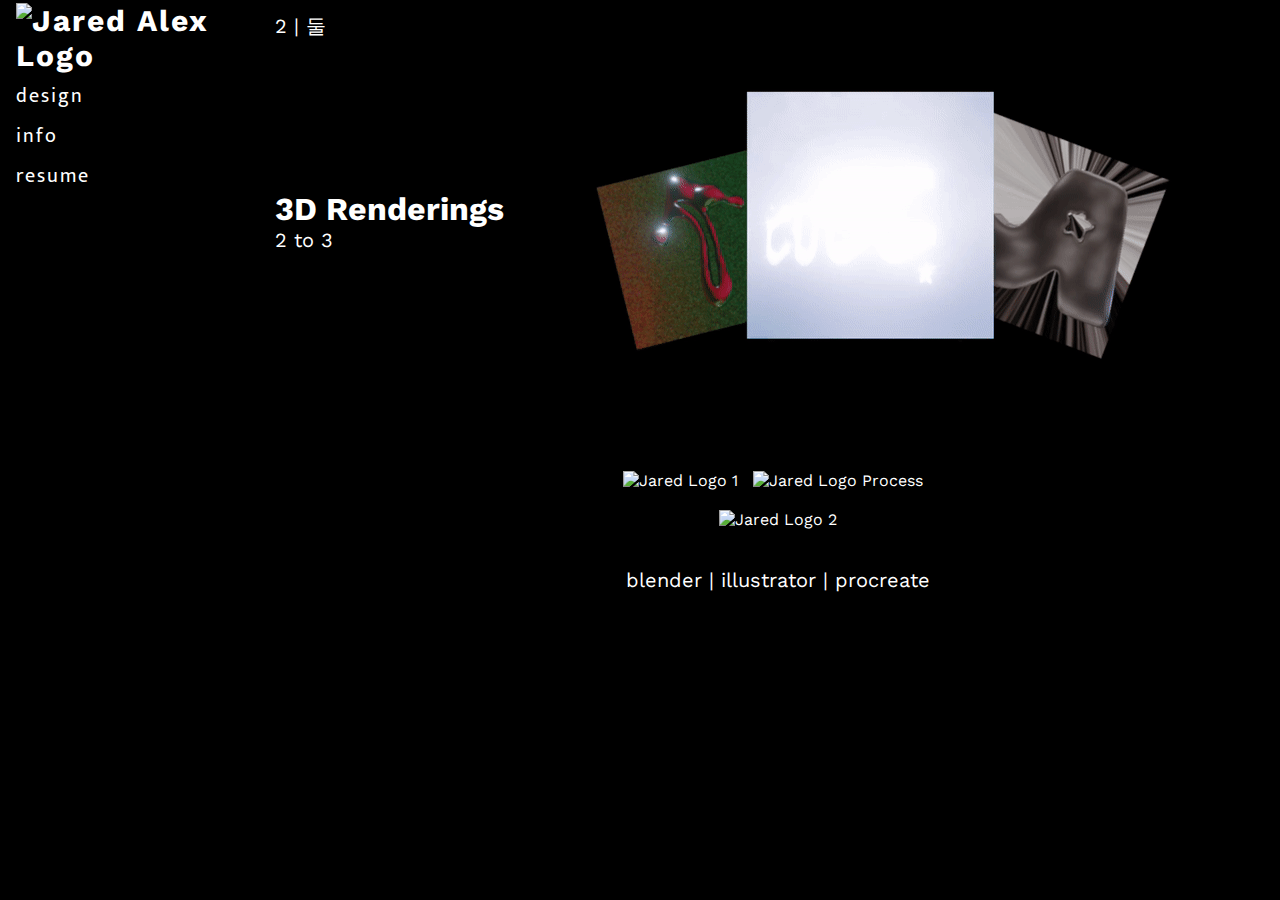
==== 3d-page.html @ b8c20dc9 "Update 1" ====
<!DOCTYPE html>
<html lang="en" dir="ltr">
  <head>
    <meta charset="utf-8">
    <title>Jared Alex</title>
    <link rel="stylesheet" href="css/pers-style.css">
    <link rel="preconnect" href="https://fonts.googleapis.com">
    <link rel="preconnect" href="https://fonts.gstatic.com" crossorigin>
    <link href="https://fonts.googleapis.com/css2?family=Syne:wght@400;500;600;700;800&display=swap" rel="stylesheet">
    <link href="https://fonts.googleapis.com/css2?family=Mukta&family=Work+Sans:ital@0;1&display=swap" rel="stylesheet">
    <link href="https://fonts.googleapis.com/css2?family=Comic+Neue&display=swap" rel="stylesheet">
    <script src="https://kit.fontawesome.com/faf88a34c3.js" crossorigin="anonymous"></script>
  </head>
  <body>
  <div class="main">
    <div class="menu">
      <a href="index.html"><h2 id="logo"><img class="img-size-logo" src="photos/jp2.gif" alt="Jared Alex Logo"></h2></a>
      <a href="index.html">design</a>
      <a href="portfolio1-info.html">info</a>
      <a target=”_blank” href="https://drive.google.com/file/d/1Tnev2yJPjx9KjOW13kKJSEV4UCA49NGx/view?usp=sharing">resume</a>
    </div>
    <div class="body">
      <ul>
        <li><p class="num">2 | 둘</p>
        <a href="3d-page.html"><img class="ini-look-large down" src="photos/j3d-main.gif" alt="3D Renders"></a>
        <div class="title-margin">
          <h1 class="title">3D Renderings</h1>
          <p class="title">2 to 3</p>
        </div>
        </li>

        <br><br><br><br><br><br><br><br><br><br><br>

        <li>
          <img class="large-pic" src="photos/J1Logo.gif" alt="Jared Logo 1">
          <img class="misc-pic large-pic" src="photos/jl1-process.gif" alt="Jared Logo Process">
          <br>
          <img class="misc-pic large-pic" src="photos/untitled.png" alt="Jared Logo 2">
        </li>
      </ul>
      <br>
      <p class="p-pad">blender | illustrator | procreate</p>
  </div>
  </body>
</html>
---- css/pers-style.css ----
*{
  padding: 0px;
  margin: 0px;
  box-sizing: border-box;
  list-style: none;
  background-color: black;
}
.main{
  width: 100%;
  height: 100vh;
  display: flex;
  text-align: center;
  font-family: 'Syne', sans-serif;
}
.menu{
  width: 20%;
  height: 100%;
  position: fixed;
  text-align: left;
  font-family: 'Syne', sans-serif;
}
#logo{
  font-family: 'Work Sans', sans-serif;
}
img.img-size{
  width: 50%;
  height: auto;
}
.img-size-logo{
  width: 75%;
  height: auto;
}
#logo, .menu a, .body, .be{
  color: white;
}
.menu a{
  text-decoration: none;
  font-size: 20px;
  letter-spacing: 2px;
  display: list-item;
  padding: 3px;
  margin-left: 13px;
  font-family: 'Mukta', sans-serif;
}
.menu a:hover{
  color: green;
  cursor: ne-resize;
}
.body{
  width: 1100px;
  margin-top: 1%;
  margin-left: 21.5%;
  margin-right: auto;
  font-family: 'Work Sans', sans-serif;
/*  font-family: 'Comic Neue', cursive; */
}
.title{
  text-align: left;
}
.title-margin{
  margin-top: 150px;
}
.body p{
  font-size: 20px;
}
.be{
  text-decoration: none;
}
.bereal{
  width: 24%;
  height: auto;
}
.work{
  text-align: left;
  margin-top: 20px;
}
.ucsd, .spaces, .major, .dance, .contact{
  text-decoration: none;
  color: white;
}
.contact{
  float:left;
  font-size: 40px;
}
.contact:hover {
  color: gray;
}
.ucsd:hover{
  color: gold;
}
.spaces:hover{
  color: mediumseagreen;
}
.major:hover{
  color: cornflowerblue;
}
.dance:hover{
  color: #B39D77;
}
.num{
  text-align: left;
}


.ini-look{
  width: 500px;
  height: auto;
  float: right;
  margin-right: 100px;
}
.ini-look-large{
  width: 600px;
  height: auto;
  float: right;
  margin-right: 100px;
}
.ini-look-xl{
  width: 700px;
  height: auto;
  float: right;
  margin-right: 100px;
}

.ini-look-small{
  width: 450px;
  height: auto;
  float: right;
  margin-right: 175px;
}
.ini-look-mini{
  width: 300px;
  height: auto;
  float: right;
  margin-right: 175px;
}
.piece-main{
  padding: 50px;
}
.not-one{
  margin-top: 250px;
}
footer{
   position: fixed;
   left: 0;
   bottom: 0;
   width: 100%;
   color: white;
   text-align: center;
   padding: 1%;
}
.misc-pic{
  padding: 1%;
  width:300px;
  height: auto;
}
.med{
  width: 30%;
}
.large-pic{
  width: 40%;
}
.p-pad{
  padding: 10px;
}
.p-pad:hover{
  color: crimson;
}
.down{
  margin-top: 40px;
}
/* body::-webkit-scrollbar{
  width: 0.25rem;
}
body::-webkit-scrollbar-track{
  background: orange;
}
body::-webkit-scrollbar-thumb{
  background: purple;
} */
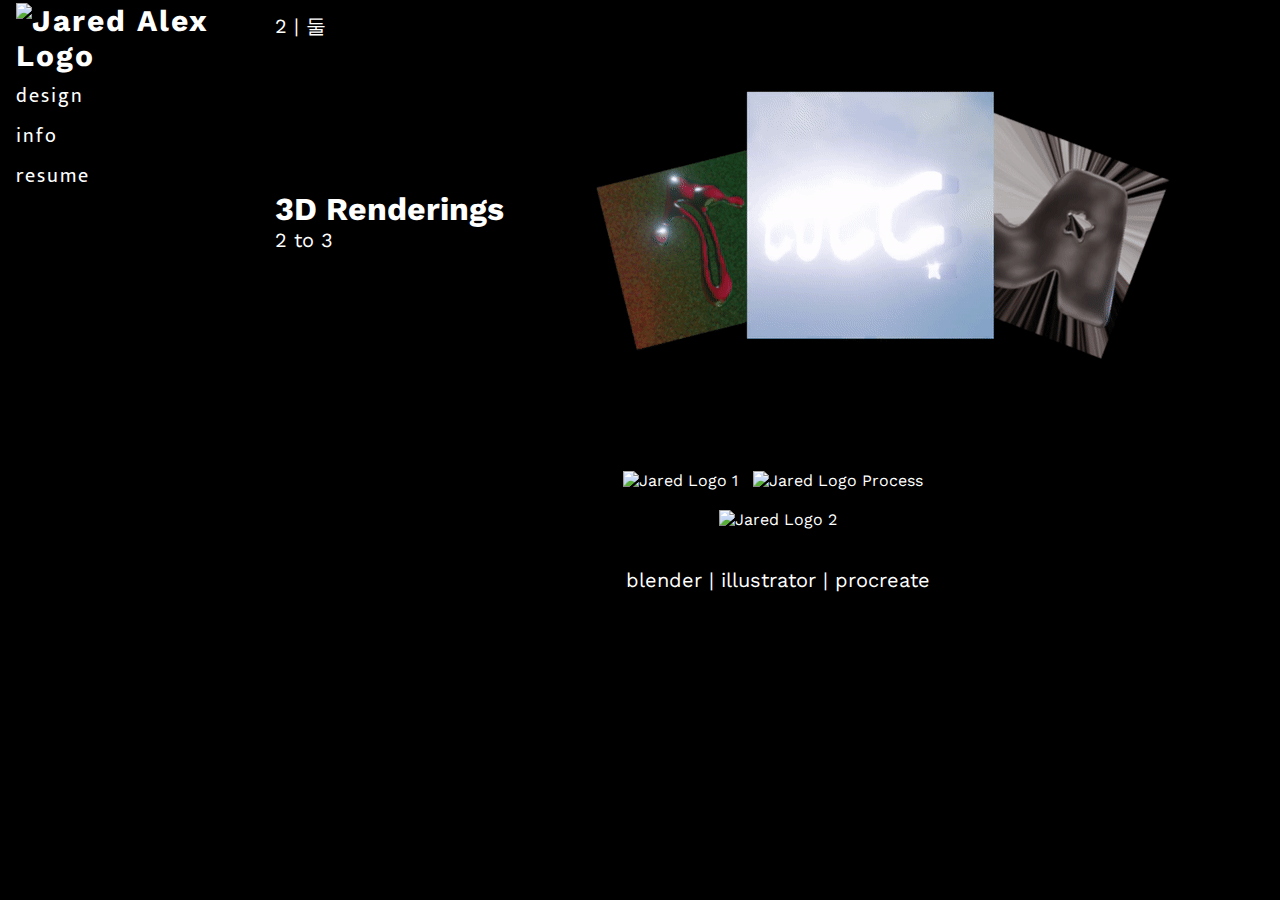
==== commit f1214d46: "Update 2" ====
--- a/3d-page.html
+++ b/3d-page.html
@@ -14,15 +14,15 @@
   <body>
   <div class="main">
     <div class="menu">
-      <a href="index.html"><h2 id="logo"><img class="img-size-logo" src="photos/jp2.gif" alt="Jared Alex Logo"></h2></a>
-      <a href="index.html">design</a>
-      <a href="portfolio1-info.html">info</a>
+      <a href="./"><h2 id="logo"><img class="img-size-logo" src="photos/jp2.gif" alt="Jared Alex Logo"></h2></a>
+      <a href="./">design</a>
+      <a href="./portfolio1-info">info</a>
       <a target=”_blank” href="https://drive.google.com/file/d/1Tnev2yJPjx9KjOW13kKJSEV4UCA49NGx/view?usp=sharing">resume</a>
     </div>
     <div class="body">
       <ul>
         <li><p class="num">2 | 둘</p>
-        <a href="3d-page.html"><img class="ini-look-large down" src="photos/j3d-main.gif" alt="3D Renders"></a>
+        <a href="./3d-page"><img class="ini-look-large down" src="photos/j3d-main.gif" alt="3D Renders"></a>
         <div class="title-margin">
           <h1 class="title">3D Renderings</h1>
           <p class="title">2 to 3</p>
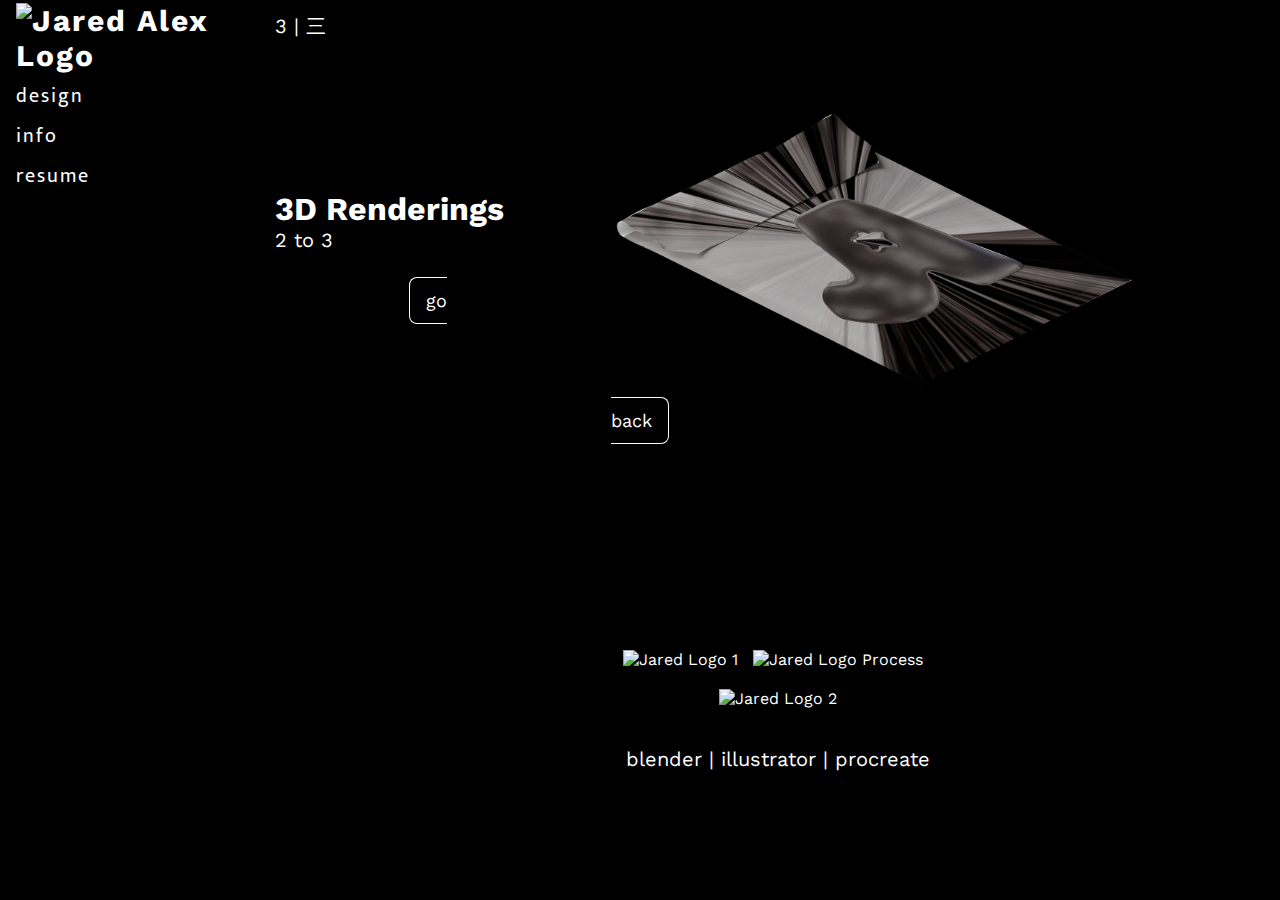
==== commit 13f84a81: "Portfolio Add & Update" ====
--- a/3d-page.html
+++ b/3d-page.html
@@ -9,30 +9,32 @@
     <link href="https://fonts.googleapis.com/css2?family=Syne:wght@400;500;600;700;800&display=swap" rel="stylesheet">
     <link href="https://fonts.googleapis.com/css2?family=Mukta&family=Work+Sans:ital@0;1&display=swap" rel="stylesheet">
     <link href="https://fonts.googleapis.com/css2?family=Comic+Neue&display=swap" rel="stylesheet">
+    <link rel="icon" type="image/png" href="photos/jl2.png">
     <script src="https://kit.fontawesome.com/faf88a34c3.js" crossorigin="anonymous"></script>
   </head>
   <body>
   <div class="main">
     <div class="menu">
-      <a href="./"><h2 id="logo"><img class="img-size-logo" src="photos/jp2.gif" alt="Jared Alex Logo"></h2></a>
-      <a href="./">design</a>
-      <a href="./portfolio1-info">info</a>
+      <a href="index.html"><h2 id="logo"><img class="img-size-logo" src="photos/jp2.gif" alt="Jared Alex Logo"></h2></a>
+      <a href="index.html">design</a>
+      <a href="portfolio1-info.html">info</a>
       <a target=”_blank” href="https://drive.google.com/file/d/1Tnev2yJPjx9KjOW13kKJSEV4UCA49NGx/view?usp=sharing">resume</a>
     </div>
     <div class="body">
       <ul>
-        <li><p class="num">2 | 둘</p>
-        <a href="./3d-page"><img class="ini-look-large down" src="photos/j3d-main.gif" alt="3D Renders"></a>
+        <li><p class="num">3 | 三</p>
+          <a href="3d-page.html"><img class="ini-look-large down" src="photos/3d-coverimg.png" alt="3D Renders"></a>
         <div class="title-margin">
           <h1 class="title">3D Renderings</h1>
           <p class="title">2 to 3</p>
+          <br><br><a style="margin-right: 275px;" href="index.html#3d" class="button">go back</a>
         </div>
         </li>
 
         <br><br><br><br><br><br><br><br><br><br><br>
 
         <li>
-          <img class="large-pic" src="photos/J1Logo.gif" alt="Jared Logo 1">
+          <img class="large-pic" src="photos/j1logo.gif" alt="Jared Logo 1">
           <img class="misc-pic large-pic" src="photos/jl1-process.gif" alt="Jared Logo Process">
           <br>
           <img class="misc-pic large-pic" src="photos/untitled.png" alt="Jared Logo 2">
--- a/css/pers-style.css
+++ b/css/pers-style.css
@@ -74,7 +74,7 @@
   text-align: left;
   margin-top: 20px;
 }
-.ucsd, .spaces, .major, .dance, .contact{
+.ucsd, .spaces, .major, .dance, .contact, .index_title{
   text-decoration: none;
   color: white;
 }
@@ -100,7 +100,10 @@
 .num{
   text-align: left;
 }
-
+.index_title:hover{
+  color: crimson
+  ;
+}
 
 .ini-look{
   width: 500px;
@@ -153,6 +156,9 @@
   width:300px;
   height: auto;
 }
+.small{
+  width:20%;
+}
 .med{
   width: 30%;
 }
@@ -167,6 +173,22 @@
 }
 .down{
   margin-top: 40px;
+}
+.click{
+  text-align: left;
+  color: gray;
+}
+.button{
+  background-color: black;
+  font-size:18px;
+  padding: 12px 16px;
+  border-radius: 8px;
+  border: 1px solid white;
+  text-decoration: none;
+  color: white;
+}
+.button:hover{
+  border: 3px solid;
 }
 /* body::-webkit-scrollbar{
   width: 0.25rem;
